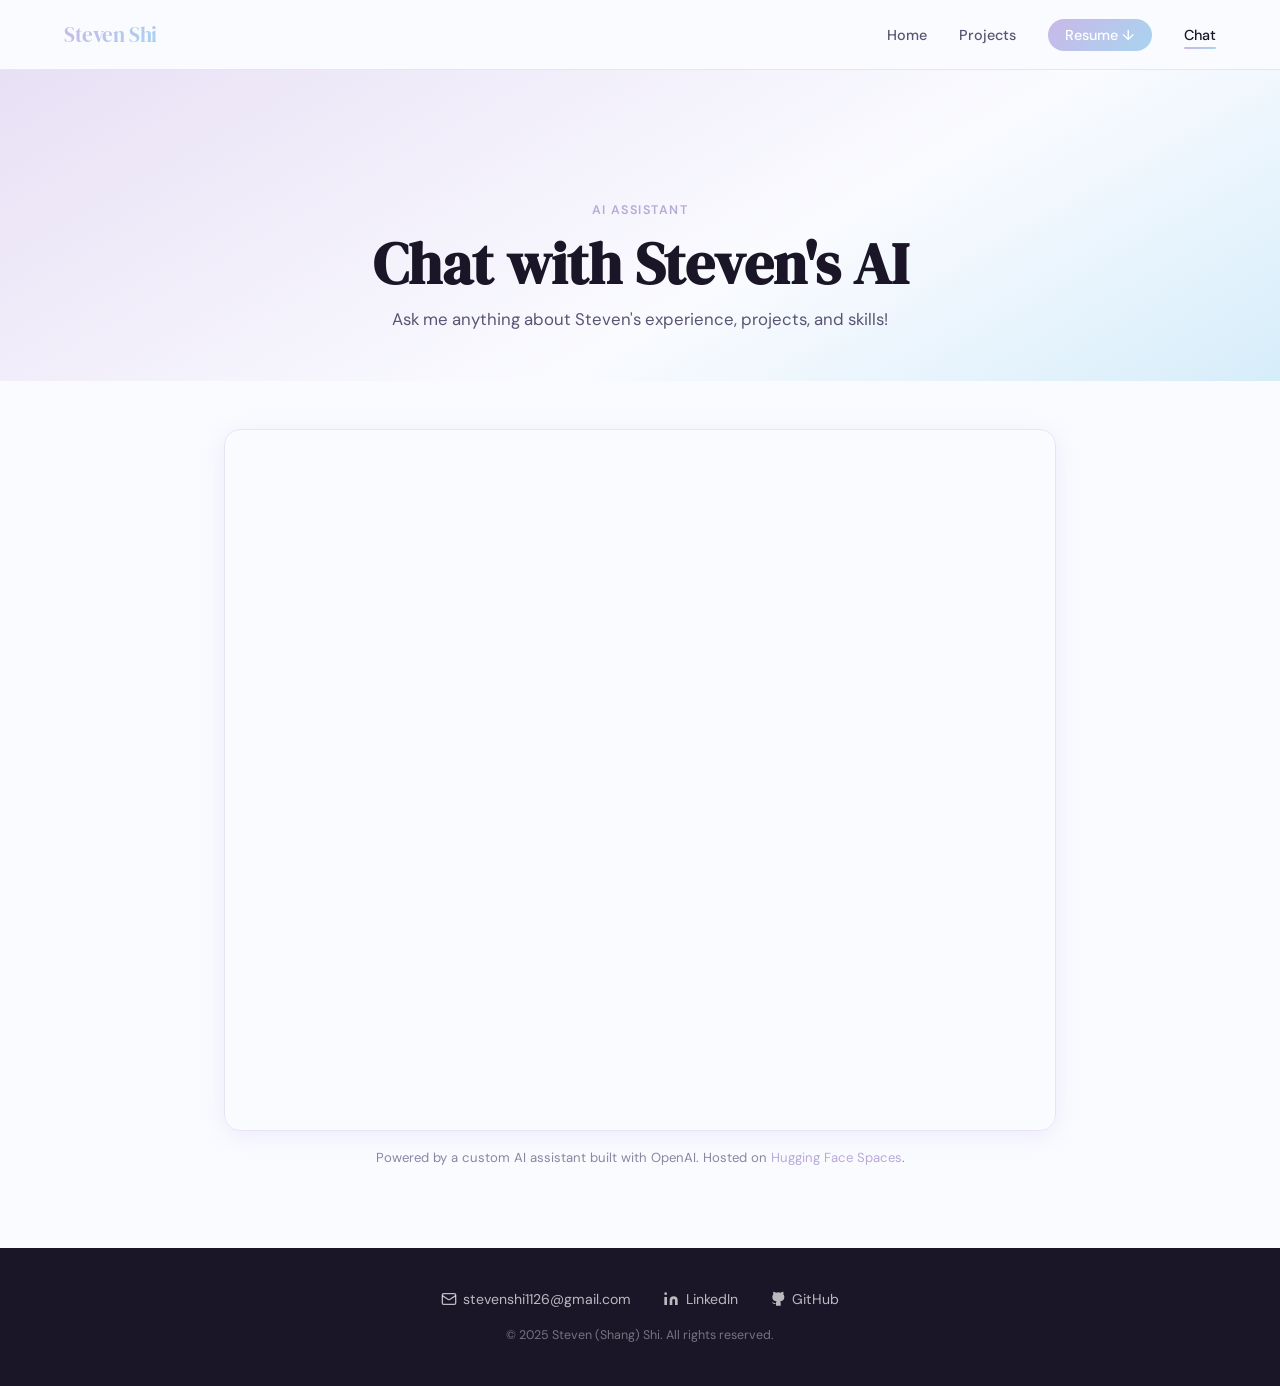
==== chat.html @ 804dc489 "First iteration of profile" ====
<!DOCTYPE html>
<html lang="en">
<head>
  <meta charset="UTF-8" />
  <meta name="viewport" content="width=device-width, initial-scale=1.0" />
  <title>AI Chat — Steven (Shang) Shi</title>
  <link rel="stylesheet" href="css/style.css" />
</head>
<body>

<!-- ── Navbar ── -->
<nav class="navbar">
  <a href="index.html" class="nav-logo">Steven Shi</a>
  <div class="hamburger" aria-label="Menu">
    <span></span><span></span><span></span>
  </div>
  <ul class="nav-links">
    <li><a href="index.html">Home</a></li>
    <li><a href="projects.html">Projects</a></li>
    <li><a href="Shang (Steven) Shi Resume 2025 - Technical.pdf" target="_blank" class="nav-resume-btn">Resume ↓</a></li>
    <li><a href="chat.html">Chat</a></li>
  </ul>
</nav>

<main>
  <div class="page-hero">
    <span class="section-label">AI Assistant</span>
    <h1>Chat with Steven's AI</h1>
    <p>Ask me anything about Steven's experience, projects, and skills!</p>
  </div>

  <div class="chat-container">
    <div class="gradio-wrap">
      <iframe
        src="https://PLACEHOLDER-huggingface-space.hf.space"
        title="Steven Shi AI Assistant"
        allow="microphone"
      ></iframe>
    </div>
    <p class="chat-note">
      Powered by a custom AI assistant built with OpenAI. Hosted on
      <a href="https://huggingface.co/spaces" target="_blank" style="color:var(--lavender-deep);">Hugging Face Spaces</a>.
    </p>
  </div>
</main>

<!-- ── Footer ── -->
<footer>
  <div class="footer-links">
    <a href="mailto:stevenshi1126@gmail.com">
      <svg width="16" height="16" viewBox="0 0 24 24" fill="none" stroke="currentColor" stroke-width="2"><rect x="2" y="4" width="20" height="16" rx="2"/><path d="m22 7-8.97 5.7a1.94 1.94 0 0 1-2.06 0L2 7"/></svg>
      stevenshi1126@gmail.com
    </a>
    <a href="https://www.linkedin.com/in/steven-shi-272b2b168/" target="_blank">
      <svg width="16" height="16" viewBox="0 0 24 24" fill="currentColor"><path d="M16 8a6 6 0 0 1 6 6v7h-4v-7a2 2 0 0 0-2-2 2 2 0 0 0-2 2v7h-4v-7a6 6 0 0 1 6-6z"/><rect x="2" y="9" width="4" height="12"/><circle cx="4" cy="4" r="2"/></svg>
      LinkedIn
    </a>
    <a href="https://github.com/ShiSteven99" target="_blank">
      <svg width="16" height="16" viewBox="0 0 24 24" fill="currentColor"><path d="M9 19c-5 1.5-5-2.5-7-3m14 6v-3.87a3.37 3.37 0 0 0-.94-2.61c3.14-.35 6.44-1.54 6.44-7A5.44 5.44 0 0 0 20 4.77 5.07 5.07 0 0 0 19.91 1S18.73.65 16 2.48a13.38 13.38 0 0 0-7 0C6.27.65 5.09 1 5.09 1A5.07 5.07 0 0 0 5 4.77a5.44 5.44 0 0 0-1.5 3.78c0 5.42 3.3 6.61 6.44 7A3.37 3.37 0 0 0 9 18.13V22"/></svg>
      GitHub
    </a>
  </div>
  <div class="footer-copy">&copy; 2025 Steven (Shang) Shi. All rights reserved.</div>
</footer>

<script src="js/main.js"></script>
</body>
</html>
---- css/style.css ----
/* ─── Design Tokens ─────────────────────────────────────────── */
@import url('https://fonts.googleapis.com/css2?family=DM+Serif+Display:ital@0;1&family=DM+Sans:wght@300;400;500;600&display=swap');

:root {
  --lavender:       #C9B8E8;
  --lavender-light: #E8E0F5;
  --lavender-deep:  #B8A9D9;
  --sky:            #A8D4F0;
  --sky-light:      #D6EDFA;
  --sky-deep:       #85C3E8;
  --white:          #FAFBFF;
  --surface:        #F4F2FB;
  --text-primary:   #1A1628;
  --text-secondary: #5A5473;
  --text-muted:     #8B84A3;
  --border:         rgba(180, 160, 220, 0.25);
  --shadow-soft:    0 4px 24px rgba(180, 160, 220, 0.18);
  --shadow-card:    0 2px 16px rgba(168, 212, 240, 0.15);
  --radius:         16px;
  --radius-sm:      10px;
  --radius-pill:    100px;
  --nav-height:     70px;
  --gradient:       linear-gradient(135deg, var(--lavender-light) 0%, var(--sky-light) 100%);
  --gradient-vivid: linear-gradient(135deg, var(--lavender) 0%, var(--sky) 100%);
}

/* ─── Reset ─────────────────────────────────────────────────── */
*, *::before, *::after { box-sizing: border-box; margin: 0; padding: 0; }
html { scroll-behavior: smooth; font-size: 16px; }
body {
  font-family: 'DM Sans', sans-serif;
  background: var(--white);
  color: var(--text-primary);
  line-height: 1.6;
  overflow-x: hidden;
}
img { max-width: 100%; height: auto; display: block; }
a { color: inherit; text-decoration: none; }
ul { list-style: none; }

/* ─── Typography ─────────────────────────────────────────────── */
h1, h2, h3, h4 { font-family: 'DM Serif Display', serif; line-height: 1.2; }
h1 { font-size: clamp(2.2rem, 5vw, 3.6rem); }
h2 { font-size: clamp(1.6rem, 3vw, 2.2rem); }
h3 { font-size: 1.2rem; }
p  { font-size: 1rem; color: var(--text-secondary); }

/* ─── Navbar ─────────────────────────────────────────────────── */
.navbar {
  position: fixed; top: 0; left: 0; right: 0; z-index: 100;
  height: var(--nav-height);
  display: flex; align-items: center; justify-content: space-between;
  padding: 0 5%;
  background: rgba(250, 251, 255, 0.85);
  backdrop-filter: blur(16px);
  border-bottom: 1px solid var(--border);
  transition: box-shadow 0.3s;
}
.navbar.scrolled { box-shadow: var(--shadow-soft); }
.nav-logo {
  font-family: 'DM Serif Display', serif;
  font-size: 1.3rem;
  background: var(--gradient-vivid);
  -webkit-background-clip: text;
  -webkit-text-fill-color: transparent;
  background-clip: text;
  letter-spacing: -0.02em;
}
.nav-links { display: flex; gap: 2rem; align-items: center; }
.nav-links a {
  font-size: 0.9rem; font-weight: 500; color: var(--text-secondary);
  padding: 0.35rem 0;
  position: relative;
  transition: color 0.2s;
}
.nav-links a::after {
  content: ''; position: absolute; bottom: 0; left: 0; right: 0;
  height: 2px; border-radius: 2px;
  background: var(--gradient-vivid);
  transform: scaleX(0); transform-origin: left;
  transition: transform 0.25s ease;
}
.nav-links a:hover, .nav-links a.active { color: var(--text-primary); }
.nav-links a:hover::after, .nav-links a.active::after { transform: scaleX(1); }
.nav-resume-btn {
  background: var(--gradient-vivid);
  color: white !important;
  padding: 0.45rem 1.1rem !important;
  border-radius: var(--radius-pill);
  font-weight: 500;
  transition: opacity 0.2s, transform 0.2s !important;
}
.nav-resume-btn::after { display: none !important; }
.nav-resume-btn:hover { opacity: 0.88; transform: translateY(-1px); }

/* hamburger */
.hamburger { display: none; flex-direction: column; gap: 5px; cursor: pointer; padding: 4px; }
.hamburger span { display: block; width: 24px; height: 2px; background: var(--text-primary); border-radius: 2px; transition: 0.3s; }

/* ─── Page Wrapper ───────────────────────────────────────────── */
main { padding-top: var(--nav-height); }

/* ─── Section Layout ─────────────────────────────────────────── */
.section {
  padding: 6rem 5%;
  max-width: 1100px;
  margin: 0 auto;
}
.section-header {
  text-align: center;
  margin-bottom: 3.5rem;
}
.section-header h2 { margin-bottom: 0.5rem; }
.section-label {
  display: inline-block;
  font-size: 0.78rem; font-weight: 600; letter-spacing: 0.12em;
  text-transform: uppercase;
  color: var(--lavender-deep);
  margin-bottom: 0.5rem;
}
.section-divider {
  width: 48px; height: 3px; border-radius: 3px;
  background: var(--gradient-vivid);
  margin: 1rem auto 0;
}

/* ─── Hero ───────────────────────────────────────────────────── */
.hero {
  min-height: 92vh;
  display: flex; align-items: center; justify-content: center;
  background: linear-gradient(150deg, var(--lavender-light) 0%, var(--white) 50%, var(--sky-light) 100%);
  position: relative; overflow: hidden;
  padding: calc(var(--nav-height) + 2rem) 5% 4rem;
  text-align: center;
}
.hero-bg-orb {
  position: absolute; border-radius: 50%;
  filter: blur(60px); opacity: 0.45; pointer-events: none;
}
.orb1 { width: 500px; height: 500px; background: var(--lavender); top: -120px; left: -100px; animation: drift 12s ease-in-out infinite; }
.orb2 { width: 400px; height: 400px; background: var(--sky); bottom: -100px; right: -80px; animation: drift 15s ease-in-out infinite reverse; }
.orb3 { width: 250px; height: 250px; background: var(--lavender-deep); top: 40%; left: 60%; animation: drift 9s ease-in-out infinite 2s; }

@keyframes drift {
  0%, 100% { transform: translate(0, 0); }
  33%       { transform: translate(30px, -20px); }
  66%       { transform: translate(-20px, 15px); }
}

.hero-content { position: relative; z-index: 1; max-width: 700px; }
.hero-photo-wrap {
  width: 160px; height: 160px;
  border-radius: 50%;
  margin: 0 auto 2rem;
  background: var(--gradient-vivid);
  padding: 3px;
}
.hero-photo-inner {
  width: 100%; height: 100%;
  border-radius: 50%;
  background: var(--surface);
  display: flex; flex-direction: column; align-items: center; justify-content: center;
  gap: 0.3rem;
}
.hero-photo-inner svg { width: 52px; height: 52px; opacity: 0.4; }
.hero-photo-inner span { font-size: 0.72rem; color: var(--text-muted); font-weight: 500; }
.hero h1 { margin-bottom: 0.75rem; color: var(--text-primary); }
.hero-title {
  font-size: 1.05rem; font-weight: 400; color: var(--text-secondary);
  margin-bottom: 2rem; letter-spacing: 0.01em;
}
.hero-cta-row { display: flex; gap: 1rem; justify-content: center; flex-wrap: wrap; }
.btn {
  display: inline-flex; align-items: center; gap: 0.5rem;
  padding: 0.75rem 1.75rem;
  border-radius: var(--radius-pill);
  font-family: 'DM Sans', sans-serif;
  font-size: 0.9rem; font-weight: 500;
  cursor: pointer; border: none;
  transition: transform 0.2s, opacity 0.2s, box-shadow 0.2s;
}
.btn:hover { transform: translateY(-2px); }
.btn-primary {
  background: var(--gradient-vivid); color: white;
  box-shadow: 0 4px 20px rgba(180, 160, 220, 0.4);
}
.btn-primary:hover { box-shadow: 0 6px 28px rgba(168, 212, 240, 0.5); }
.btn-ghost {
  background: transparent;
  border: 1.5px solid var(--border);
  color: var(--text-secondary);
}
.btn-ghost:hover { border-color: var(--lavender-deep); color: var(--text-primary); }

/* ─── About ──────────────────────────────────────────────────── */
.about-text {
  max-width: 720px; margin: 0 auto;
  font-size: 1.1rem; line-height: 1.85;
  color: var(--text-secondary);
  text-align: center;
}

/* ─── Education ──────────────────────────────────────────────── */
.edu-grid { display: grid; grid-template-columns: 1fr 1fr; gap: 1.5rem; }
.edu-card {
  background: var(--white);
  border: 1px solid var(--border);
  border-radius: var(--radius);
  padding: 2rem;
  position: relative; overflow: hidden;
  transition: box-shadow 0.25s, transform 0.25s;
}
.edu-card::before {
  content: ''; position: absolute; top: 0; left: 0; right: 0;
  height: 4px; background: var(--gradient-vivid);
}
.edu-card:hover { box-shadow: var(--shadow-soft); transform: translateY(-3px); }
.edu-school { font-family: 'DM Serif Display', serif; font-size: 1.25rem; margin-bottom: 0.3rem; }
.edu-degree { font-size: 0.92rem; color: var(--text-secondary); margin-bottom: 0.5rem; }
.edu-meta { display: flex; gap: 0.75rem; flex-wrap: wrap; margin-bottom: 1rem; }
.edu-tag {
  font-size: 0.75rem; font-weight: 600; padding: 0.25rem 0.7rem;
  border-radius: var(--radius-pill);
  background: var(--gradient);
  color: var(--text-primary);
}
.edu-details { font-size: 0.85rem; color: var(--text-muted); line-height: 1.7; }

/* ─── Experience ─────────────────────────────────────────────── */
.experience-list { display: flex; flex-direction: column; gap: 1.5rem; }
.exp-card {
  background: var(--white);
  border: 1px solid var(--border);
  border-radius: var(--radius);
  padding: 2rem 2rem 2rem 2.5rem;
  position: relative; overflow: hidden;
  transition: box-shadow 0.25s, transform 0.25s;
}
.exp-card::before {
  content: ''; position: absolute; top: 0; left: 0; bottom: 0;
  width: 4px; background: var(--gradient-vivid);
}
.exp-card:hover { box-shadow: var(--shadow-soft); transform: translateX(3px); }
.exp-header { display: flex; justify-content: space-between; align-items: flex-start; gap: 1rem; flex-wrap: wrap; margin-bottom: 1rem; }
.exp-role { font-family: 'DM Serif Display', serif; font-size: 1.2rem; }
.exp-company { font-size: 0.9rem; color: var(--lavender-deep); font-weight: 500; margin-top: 0.2rem; }
.exp-period {
  font-size: 0.8rem; font-weight: 600; color: var(--text-muted);
  background: var(--surface); padding: 0.3rem 0.8rem; border-radius: var(--radius-pill);
  white-space: nowrap;
}
.exp-bullets { display: flex; flex-direction: column; gap: 0.5rem; }
.exp-bullets li {
  font-size: 0.9rem; color: var(--text-secondary); padding-left: 1.2rem; position: relative;
}
.exp-bullets li::before {
  content: ''; position: absolute; left: 0; top: 0.55em;
  width: 6px; height: 6px; border-radius: 50%;
  background: var(--gradient-vivid);
}

/* ─── Skills ─────────────────────────────────────────────────── */
.skills-group { margin-bottom: 1.75rem; }
.skills-group:last-child { margin-bottom: 0; }
.skills-cat {
  font-size: 0.78rem; font-weight: 600; letter-spacing: 0.1em;
  text-transform: uppercase; color: var(--lavender-deep);
  margin-bottom: 0.75rem;
}
.skills-tags { display: flex; flex-wrap: wrap; gap: 0.5rem; }
.skill-tag {
  font-size: 0.85rem; padding: 0.35rem 0.95rem;
  border-radius: var(--radius-pill);
  background: var(--surface); border: 1px solid var(--border);
  color: var(--text-secondary);
  transition: background 0.2s, color 0.2s, border-color 0.2s, transform 0.15s;
}
.skill-tag:hover {
  background: var(--gradient-vivid); color: white; border-color: transparent;
  transform: translateY(-2px);
}

/* ─── Interests ──────────────────────────────────────────────── */
.interests-bg {
  background: var(--gradient);
  border-radius: var(--radius);
  padding: 3rem;
  text-align: center;
}
.interests-grid { display: flex; justify-content: center; flex-wrap: wrap; gap: 2rem; margin-top: 0; }
.interest-item {
  display: flex; flex-direction: column; align-items: center; gap: 0.5rem;
  padding: 1.25rem 1.5rem;
  background: rgba(255,255,255,0.7);
  border-radius: var(--radius);
  border: 1px solid rgba(255,255,255,0.9);
  backdrop-filter: blur(8px);
  min-width: 120px;
  transition: transform 0.2s, box-shadow 0.2s;
}
.interest-item:hover { transform: translateY(-4px); box-shadow: var(--shadow-card); }
.interest-icon { font-size: 2rem; }
.interest-name { font-size: 0.85rem; font-weight: 600; color: var(--text-primary); }
.interest-sub { font-size: 0.72rem; color: var(--text-secondary); }

/* ─── Footer ─────────────────────────────────────────────────── */
footer {
  background: var(--text-primary);
  color: rgba(255,255,255,0.7);
  text-align: center;
  padding: 2.5rem 5%;
}
.footer-links { display: flex; justify-content: center; gap: 2rem; margin-bottom: 1rem; flex-wrap: wrap; }
.footer-links a {
  font-size: 0.88rem; color: rgba(255,255,255,0.7);
  display: flex; align-items: center; gap: 0.4rem;
  transition: color 0.2s;
}
.footer-links a:hover { color: white; }
.footer-copy { font-size: 0.78rem; color: rgba(255,255,255,0.4); }

/* ─── Page Hero (inner pages) ────────────────────────────────── */
.page-hero {
  padding: calc(var(--nav-height) + 3.5rem) 5% 3rem;
  background: linear-gradient(150deg, var(--lavender-light) 0%, var(--white) 60%, var(--sky-light) 100%);
  text-align: center;
}
.page-hero h1 { margin-bottom: 0.5rem; }
.page-hero p { font-size: 1.05rem; color: var(--text-secondary); }

/* ─── Projects ───────────────────────────────────────────────── */
.projects-grid {
  display: grid;
  grid-template-columns: 1fr 1fr;
  gap: 1.5rem;
  max-width: 1100px;
  margin: 0 auto;
  padding: 0 5% 5rem;
}
.project-card {
  border: 1px solid var(--border);
  border-radius: var(--radius);
  background: var(--white);
  overflow: hidden;
  transition: box-shadow 0.25s;
}
.project-card:hover { box-shadow: var(--shadow-soft); }
.project-card-header {
  padding: 1.75rem;
  cursor: pointer;
  display: flex; align-items: flex-start; justify-content: space-between; gap: 1rem;
  user-select: none;
}
.project-card-header:hover { background: var(--surface); }
.project-card-left { flex: 1; }
.project-card-title { font-family: 'DM Serif Display', serif; font-size: 1.15rem; margin-bottom: 0.4rem; }
.project-card-summary { font-size: 0.88rem; color: var(--text-secondary); margin-bottom: 0.75rem; }
.project-tags { display: flex; flex-wrap: wrap; gap: 0.4rem; }
.project-tag {
  font-size: 0.72rem; font-weight: 600; padding: 0.2rem 0.65rem;
  border-radius: var(--radius-pill);
  background: var(--gradient); color: var(--text-primary);
  border: 1px solid var(--border);
}
.project-toggle {
  width: 32px; height: 32px; flex-shrink: 0;
  border-radius: 50%; background: var(--surface);
  border: 1px solid var(--border);
  display: flex; align-items: center; justify-content: center;
  transition: background 0.2s, transform 0.3s;
}
.project-card.open .project-toggle { background: var(--gradient-vivid); transform: rotate(45deg); }
.project-toggle svg { width: 14px; height: 14px; stroke: var(--text-secondary); }
.project-card.open .project-toggle svg { stroke: white; }

.project-body {
  max-height: 0; overflow: hidden;
  transition: max-height 0.5s cubic-bezier(0.4, 0, 0.2, 1);
}
.project-card.open .project-body { max-height: 6000px; }
.project-body-inner { padding: 0 1.75rem 1.75rem; border-top: 1px solid var(--border); padding-top: 1.5rem; }

.project-section { margin-bottom: 1.75rem; }
.project-section:last-child { margin-bottom: 0; }
.project-section-title {
  font-size: 0.78rem; font-weight: 600; letter-spacing: 0.1em;
  text-transform: uppercase; color: var(--lavender-deep); margin-bottom: 0.75rem;
}
.project-section p { font-size: 0.9rem; color: var(--text-secondary); line-height: 1.75; }
.project-section ul { display: flex; flex-direction: column; gap: 0.4rem; }
.project-section ul li {
  font-size: 0.9rem; color: var(--text-secondary);
  padding-left: 1.1rem; position: relative;
}
.project-section ul li::before {
  content: ''; position: absolute; left: 0; top: 0.6em;
  width: 5px; height: 5px; border-radius: 50%;
  background: var(--lavender-deep);
}
.project-img {
  width: 100%; border-radius: var(--radius-sm);
  margin: 1rem 0; object-fit: cover;
  border: 1px solid var(--border);
}
.project-img-caption { font-size: 0.78rem; color: var(--text-muted); text-align: center; margin-top: -0.5rem; margin-bottom: 1rem; }
.video-grid { display: grid; grid-template-columns: 1fr 1fr; gap: 1rem; margin-top: 0.75rem; }
.video-wrap { border-radius: var(--radius-sm); overflow: hidden; aspect-ratio: 16/9; }
.video-wrap iframe { width: 100%; height: 100%; border: none; }
.video-wrap-full { border-radius: var(--radius-sm); overflow: hidden; aspect-ratio: 16/9; margin-top: 0.75rem; }
.video-wrap-full iframe { width: 100%; height: 100%; border: none; }
.project-github-link {
  display: inline-flex; align-items: center; gap: 0.5rem;
  font-size: 0.85rem; font-weight: 500; color: var(--lavender-deep);
  border: 1.5px solid var(--border); border-radius: var(--radius-pill);
  padding: 0.4rem 1rem; margin-top: 0.5rem;
  transition: background 0.2s, color 0.2s, border-color 0.2s;
}
.project-github-link:hover { background: var(--text-primary); color: white; border-color: var(--text-primary); }

/* ─── Chat Page ──────────────────────────────────────────────── */
.chat-container {
  max-width: 960px; margin: 0 auto;
  padding: 3rem 5% 5rem;
}
.gradio-wrap {
  border-radius: var(--radius);
  overflow: hidden;
  box-shadow: var(--shadow-soft);
  border: 1px solid var(--border);
}
.gradio-wrap iframe { display: block; width: 100%; height: 700px; border: none; }
.chat-note {
  text-align: center; margin-top: 1rem;
  font-size: 0.82rem; color: var(--text-muted);
}

/* ─── Utilities ──────────────────────────────────────────────── */
.alt-bg { background: var(--surface); }
.fade-in { opacity: 0; transform: translateY(20px); transition: opacity 0.55s ease, transform 0.55s ease; }
.fade-in.visible { opacity: 1; transform: translateY(0); }

/* ─── Responsive ─────────────────────────────────────────────── */
@media (max-width: 768px) {
  .nav-links { display: none; flex-direction: column; gap: 0; position: absolute; top: var(--nav-height); left: 0; right: 0; background: rgba(250,251,255,0.98); border-bottom: 1px solid var(--border); padding: 1rem 5%; }
  .nav-links.open { display: flex; }
  .nav-links a { padding: 0.75rem 0; border-bottom: 1px solid var(--border); }
  .nav-links a:last-child { border-bottom: none; }
  .hamburger { display: flex; }
  .edu-grid { grid-template-columns: 1fr; }
  .projects-grid { grid-template-columns: 1fr; }
  .video-grid { grid-template-columns: 1fr; }
  .hero { min-height: 80vh; }
  .section { padding: 4rem 5%; }
  .interests-bg { padding: 2rem 1.5rem; }
}
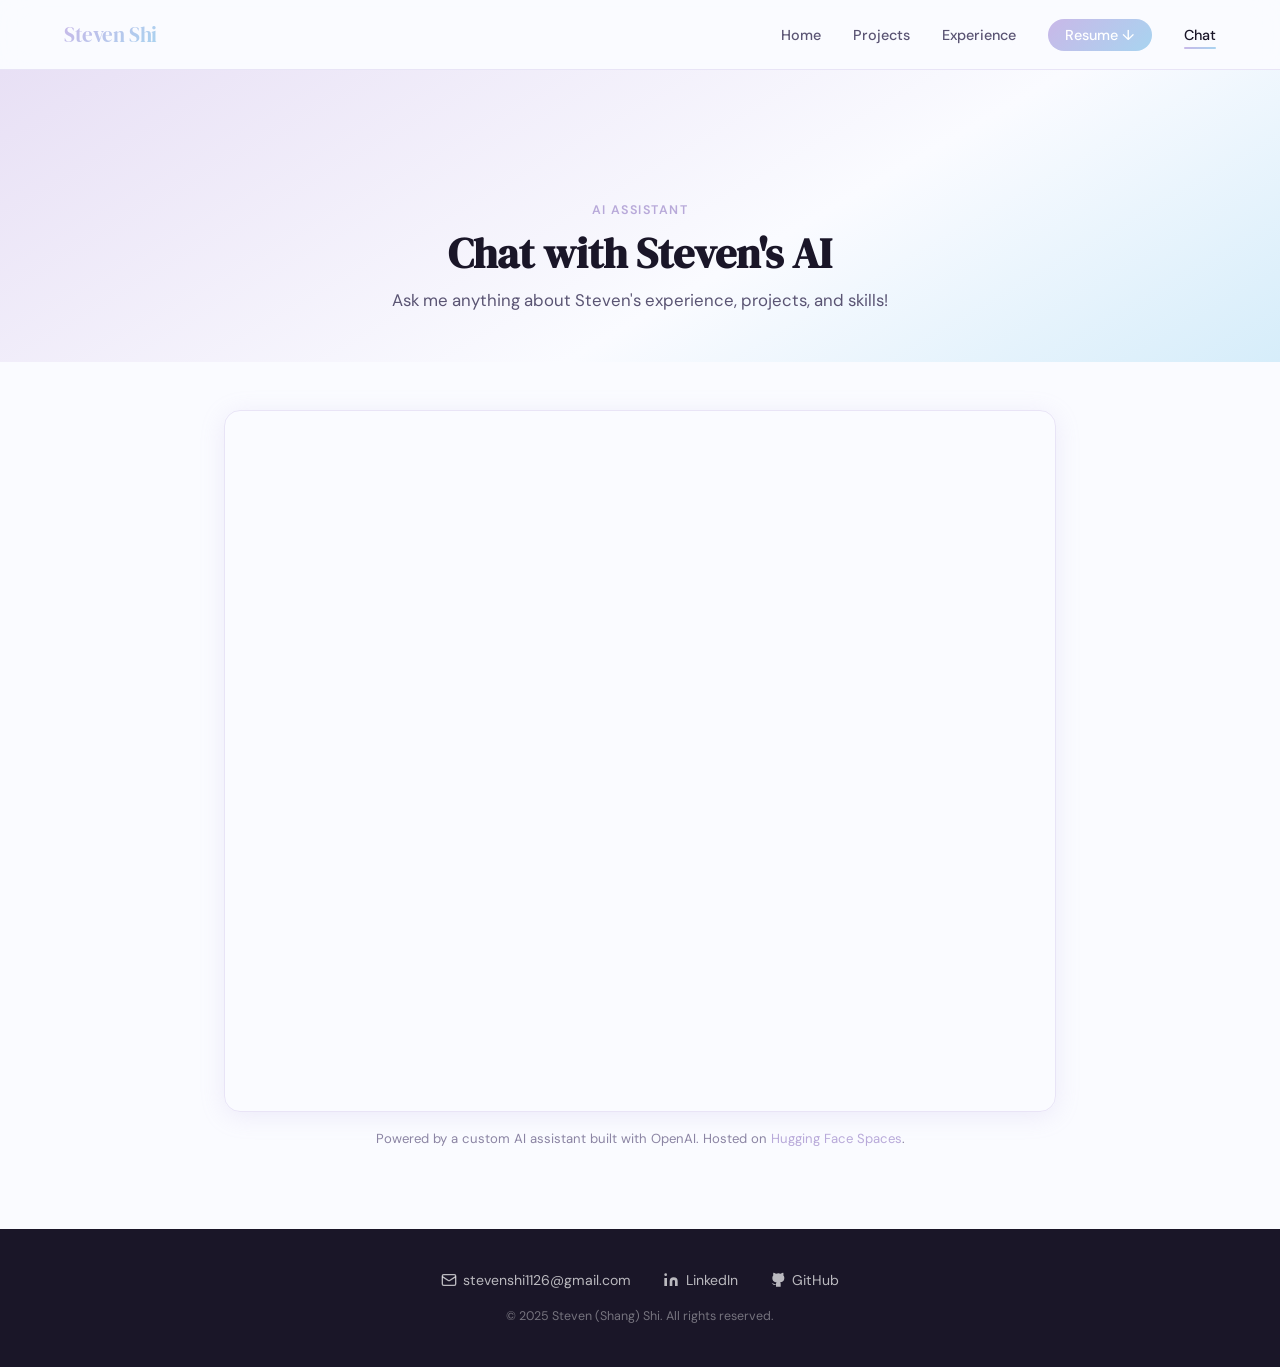
==== commit b4c8a253: "added aubo work page" ====
--- a/chat.html
+++ b/chat.html
@@ -17,6 +17,7 @@
   <ul class="nav-links">
     <li><a href="index.html">Home</a></li>
     <li><a href="projects.html">Projects</a></li>
+    <li><a href="experience.html">Experience</a></li>
     <li><a href="Shang (Steven) Shi Resume 2025 - Technical.pdf" target="_blank" class="nav-resume-btn">Resume ↓</a></li>
     <li><a href="chat.html">Chat</a></li>
   </ul>
--- a/css/style.css
+++ b/css/style.css
@@ -40,7 +40,7 @@
 
 /* ─── Typography ─────────────────────────────────────────────── */
 h1, h2, h3, h4 { font-family: 'DM Serif Display', serif; line-height: 1.2; }
-h1 { font-size: clamp(2.2rem, 5vw, 3.6rem); }
+h1 { font-size: clamp(1.8rem, 3.5vw, 2.6rem); }
 h2 { font-size: clamp(1.6rem, 3vw, 2.2rem); }
 h3 { font-size: 1.2rem; }
 p  { font-size: 1rem; color: var(--text-secondary); }
@@ -126,12 +126,37 @@
 
 /* ─── Hero ───────────────────────────────────────────────────── */
 .hero {
-  min-height: 92vh;
+  height: 85vh;
+  min-height: 560px;
+  display: flex; align-items: stretch;
+  position: relative; overflow: hidden;
+}
+.hero-split {
+  padding: 0;
+}
+.hero-split-photo {
+  flex: 0 0 42%;
+  min-height: 100%;
+  overflow: hidden;
+  background: linear-gradient(160deg, var(--lavender-light) 0%, var(--sky-light) 100%);
   display: flex; align-items: center; justify-content: center;
-  background: linear-gradient(150deg, var(--lavender-light) 0%, var(--white) 50%, var(--sky-light) 100%);
-  position: relative; overflow: hidden;
-  padding: calc(var(--nav-height) + 2rem) 5% 4rem;
-  text-align: center;
+  padding: 1.25rem;
+}
+.hero-split-photo img {
+  height: 96%;
+  width: auto;
+  max-width: 100%;
+  object-fit: contain;
+  border-radius: var(--radius);
+  box-shadow: var(--shadow-soft);
+  image-rendering: -webkit-optimize-contrast;
+}
+.hero-split-content {
+  flex: 1;
+  display: flex; flex-direction: column; align-items: flex-start; justify-content: center;
+  padding: calc(var(--nav-height) + 3rem) 6% 4rem;
+  background: linear-gradient(160deg, var(--lavender-light) 0%, var(--white) 60%, var(--sky-light) 100%);
+  text-align: left;
 }
 .hero-bg-orb {
   position: absolute; border-radius: 50%;
@@ -148,10 +173,16 @@
 }
 
 .hero-content { position: relative; z-index: 1; max-width: 700px; }
+.hero-bio {
+  font-size: 0.95rem; color: var(--text-muted);
+  font-style: italic; margin-bottom: 2rem;
+  border-left: 3px solid var(--lavender-deep);
+  padding-left: 0.75rem;
+}
 .hero-photo-wrap {
-  width: 160px; height: 160px;
+  width: 130px; height: 130px;
   border-radius: 50%;
-  margin: 0 auto 2rem;
+  margin: 0 0 1.5rem;
   background: var(--gradient-vivid);
   padding: 3px;
 }
@@ -159,17 +190,18 @@
   width: 100%; height: 100%;
   border-radius: 50%;
   background: var(--surface);
-  display: flex; flex-direction: column; align-items: center; justify-content: center;
-  gap: 0.3rem;
-}
+  overflow: hidden;
+  display: flex; align-items: center; justify-content: center;
+}
+.hero-photo-inner img { width: 100%; height: 100%; object-fit: cover; object-position: center top; }
 .hero-photo-inner svg { width: 52px; height: 52px; opacity: 0.4; }
 .hero-photo-inner span { font-size: 0.72rem; color: var(--text-muted); font-weight: 500; }
-.hero h1 { margin-bottom: 0.75rem; color: var(--text-primary); }
+.hero h1 { margin-bottom: 0.5rem; color: var(--text-primary); }
 .hero-title {
-  font-size: 1.05rem; font-weight: 400; color: var(--text-secondary);
-  margin-bottom: 2rem; letter-spacing: 0.01em;
-}
-.hero-cta-row { display: flex; gap: 1rem; justify-content: center; flex-wrap: wrap; }
+  font-size: 1rem; font-weight: 400; color: var(--text-secondary);
+  margin-bottom: 1.25rem; letter-spacing: 0.01em;
+}
+.hero-cta-row { display: flex; gap: 1rem; justify-content: flex-start; flex-wrap: wrap; }
 .btn {
   display: inline-flex; align-items: center; gap: 0.5rem;
   padding: 0.75rem 1.75rem;
@@ -331,11 +363,11 @@
 /* ─── Projects ───────────────────────────────────────────────── */
 .projects-grid {
   display: grid;
-  grid-template-columns: 1fr 1fr;
+  grid-template-columns: 1fr;
   gap: 1.5rem;
-  max-width: 1100px;
+  max-width: 1200px;
   margin: 0 auto;
-  padding: 0 5% 5rem;
+  padding: 3rem 5% 5rem;
 }
 .project-card {
   border: 1px solid var(--border);
@@ -439,6 +471,151 @@
 .fade-in { opacity: 0; transform: translateY(20px); transition: opacity 0.55s ease, transform 0.55s ease; }
 .fade-in.visible { opacity: 1; transform: translateY(0); }
 
+/* ─── Education Photos ───────────────────────────────────────── */
+.edu-photos {
+  display: flex;
+  gap: 1rem;
+  margin-top: 1.5rem;
+}
+.edu-photo-wrap {
+  flex: 1;
+  height: 360px;
+  border-radius: var(--radius);
+  overflow: hidden;
+  border: 1px solid var(--border);
+  box-shadow: var(--shadow-card);
+}
+.edu-photo-wrap img {
+  width: 100%; height: 100%;
+  object-fit: cover;
+  transition: transform 0.4s ease;
+}
+.edu-photo-wrap:hover img { transform: scale(1.04); }
+
+/* ─── Interests Photo Grid ───────────────────────────────────── */
+.interests-photo-grid {
+  display: grid;
+  grid-template-columns: repeat(5, 1fr);
+  gap: 1rem;
+}
+.interest-photo-card {
+  height: 220px;
+  position: relative;
+  border-radius: var(--radius);
+  overflow: hidden;
+  background-size: cover;
+  background-position: center;
+  cursor: default;
+  transition: transform 0.3s ease, box-shadow 0.3s ease;
+}
+.interest-photo-card:hover { transform: translateY(-4px); box-shadow: var(--shadow-soft); }
+.interest-photo-overlay {
+  position: absolute; inset: 0;
+  background: linear-gradient(to top, rgba(26,22,40,0.75) 0%, transparent 55%);
+}
+.interest-photo-label {
+  position: absolute; bottom: 0; left: 0; right: 0;
+  padding: 0.85rem;
+}
+.interest-photo-label .interest-name {
+  font-size: 0.9rem; font-weight: 600; color: white;
+}
+.interest-photo-label .interest-sub {
+  font-size: 0.72rem; color: rgba(255,255,255,0.75); margin-top: 0.15rem;
+}
+.interest-item-emoji {
+  height: 220px;
+  background: var(--surface);
+  border: 1px solid var(--border);
+  border-radius: var(--radius);
+  display: flex; flex-direction: column; align-items: center; justify-content: center;
+  gap: 0.6rem;
+  transition: transform 0.2s, box-shadow 0.2s;
+}
+.interest-item-emoji:hover { transform: translateY(-4px); box-shadow: var(--shadow-card); }
+.interest-item-emoji .interest-icon { font-size: 2.2rem; }
+.interest-item-emoji .interest-name { font-size: 0.88rem; font-weight: 600; color: var(--text-primary); }
+
+/* ─── Experience Phase Cards ─────────────────────────────────── */
+.exp-phase-grid {
+  display: grid;
+  grid-template-columns: repeat(3, 1fr);
+  gap: 1.5rem;
+}
+.exp-phase-card {
+  background: var(--white);
+  border: 1px solid var(--border);
+  border-radius: var(--radius);
+  padding: 2rem;
+  position: relative; overflow: hidden;
+  transition: box-shadow 0.25s, transform 0.25s;
+}
+.exp-phase-card::before {
+  content: ''; position: absolute; top: 0; left: 0; right: 0;
+  height: 4px; background: var(--gradient-vivid);
+}
+.exp-phase-card:hover { box-shadow: var(--shadow-soft); transform: translateY(-3px); }
+.exp-phase-num {
+  font-family: 'DM Serif Display', serif;
+  font-size: 2.8rem; line-height: 1;
+  background: var(--gradient-vivid);
+  -webkit-background-clip: text; -webkit-text-fill-color: transparent; background-clip: text;
+  margin-bottom: 0.75rem; opacity: 0.45;
+}
+.exp-phase-title {
+  font-family: 'DM Serif Display', serif;
+  font-size: 1.15rem; margin-bottom: 0.25rem;
+}
+.exp-phase-subtitle {
+  font-size: 0.75rem; font-weight: 600; letter-spacing: 0.1em;
+  text-transform: uppercase; color: var(--lavender-deep); margin-bottom: 1rem;
+}
+.exp-phase-body { font-size: 0.88rem; color: var(--text-secondary); line-height: 1.75; }
+
+/* ─── AUBO Photo Gallery ─────────────────────────────────────── */
+.aubo-gallery {
+  display: grid;
+  grid-template-columns: repeat(3, 1fr);
+  gap: 1rem;
+}
+.aubo-gallery-item {
+  height: 260px;
+  position: relative; border-radius: var(--radius); overflow: hidden;
+  background-size: cover; background-position: center;
+  cursor: default;
+  transition: transform 0.3s ease, box-shadow 0.3s ease;
+}
+.aubo-gallery-item:hover { transform: translateY(-4px); box-shadow: var(--shadow-soft); }
+.aubo-gallery-overlay {
+  position: absolute; inset: 0;
+  background: linear-gradient(to top, rgba(26,22,40,0.72) 0%, transparent 55%);
+}
+.aubo-gallery-label {
+  position: absolute; bottom: 0; left: 0; right: 0;
+  padding: 1rem; font-size: 0.88rem; font-weight: 600; color: white;
+}
+
+/* ─── Event Chips ────────────────────────────────────────────── */
+.event-chips {
+  display: flex; flex-wrap: wrap; gap: 0.75rem; justify-content: center;
+}
+.event-chip {
+  display: flex; align-items: center; gap: 0.5rem;
+  padding: 0.6rem 1.2rem; border-radius: var(--radius-pill);
+  background: var(--white); border: 1px solid var(--border);
+  font-size: 0.88rem; font-weight: 500; color: var(--text-secondary);
+  transition: background 0.2s, color 0.2s, border-color 0.2s, transform 0.15s;
+}
+.event-chip:hover {
+  background: var(--gradient-vivid); color: white; border-color: transparent;
+  transform: translateY(-2px);
+}
+.event-chip-dot {
+  width: 6px; height: 6px; border-radius: 50%;
+  background: var(--lavender-deep); flex-shrink: 0; transition: background 0.2s;
+}
+.event-chip:hover .event-chip-dot { background: rgba(255,255,255,0.8); }
+
 /* ─── Responsive ─────────────────────────────────────────────── */
 @media (max-width: 768px) {
   .nav-links { display: none; flex-direction: column; gap: 0; position: absolute; top: var(--nav-height); left: 0; right: 0; background: rgba(250,251,255,0.98); border-bottom: 1px solid var(--border); padding: 1rem 5%; }
@@ -447,9 +624,16 @@
   .nav-links a:last-child { border-bottom: none; }
   .hamburger { display: flex; }
   .edu-grid { grid-template-columns: 1fr; }
-  .projects-grid { grid-template-columns: 1fr; }
+  .edu-photos { grid-template-columns: 1fr 1fr; }
+
   .video-grid { grid-template-columns: 1fr; }
-  .hero { min-height: 80vh; }
+  .hero-split { flex-direction: column; }
+  .hero-split-photo { flex: 0 0 280px; width: 100%; }
+  .hero-split-content { padding: 2.5rem 5%; text-align: center; align-items: center; }
   .section { padding: 4rem 5%; }
-  .interests-bg { padding: 2rem 1.5rem; }
-}
+  .interests-photo-grid { grid-template-columns: repeat(3, 1fr); }
+  .interest-photo-card, .interest-item-emoji { height: 160px; }
+  .exp-phase-grid { grid-template-columns: 1fr; }
+  .aubo-gallery { grid-template-columns: repeat(2, 1fr); }
+  .aubo-gallery-item { height: 180px; }
+}
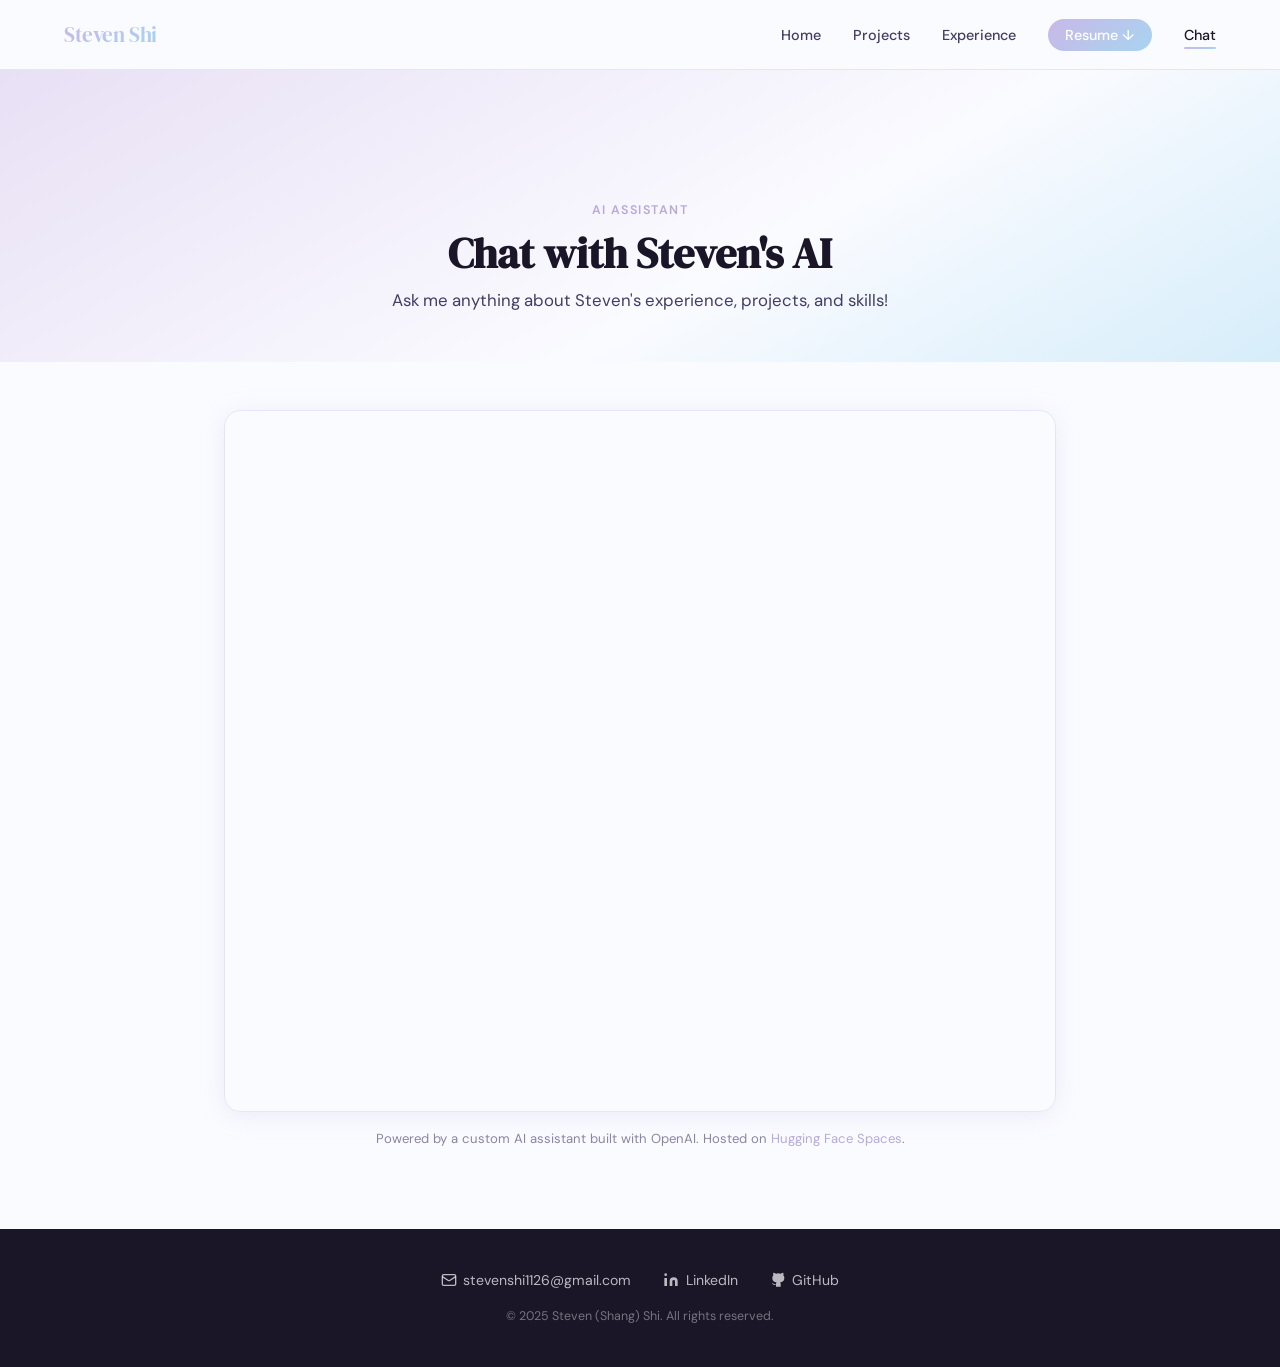
==== commit 864231fc: "update chat page" ====
--- a/chat.html
+++ b/chat.html
@@ -18,7 +18,7 @@
     <li><a href="index.html">Home</a></li>
     <li><a href="projects.html">Projects</a></li>
     <li><a href="experience.html">Experience</a></li>
-    <li><a href="Shang (Steven) Shi Resume 2025 - Technical.pdf" target="_blank" class="nav-resume-btn">Resume ↓</a></li>
+    <li><a href="Shang (Steven) Shi Resume 2026.pdf" target="_blank" class="nav-resume-btn">Resume ↓</a></li>
     <li><a href="chat.html">Chat</a></li>
   </ul>
 </nav>
@@ -33,7 +33,7 @@
   <div class="chat-container">
     <div class="gradio-wrap">
       <iframe
-        src="https://PLACEHOLDER-huggingface-space.hf.space"
+        src="https://huggingface.co/spaces/Skulebeast/career_conversation"
         title="Steven Shi AI Assistant"
         allow="microphone"
       ></iframe>
--- a/css/style.css
+++ b/css/style.css
@@ -11,7 +11,7 @@
   --white:          #FAFBFF;
   --surface:        #F4F2FB;
   --text-primary:   #1A1628;
-  --text-secondary: #5A5473;
+  --text-secondary: #443C61;
   --text-muted:     #8B84A3;
   --border:         rgba(180, 160, 220, 0.25);
   --shadow-soft:    0 4px 24px rgba(180, 160, 220, 0.18);
@@ -102,8 +102,8 @@
 
 /* ─── Section Layout ─────────────────────────────────────────── */
 .section {
-  padding: 6rem 5%;
-  max-width: 1100px;
+  padding: 6rem 4%;
+  max-width: 1360px;
   margin: 0 auto;
 }
 .section-header {
@@ -143,7 +143,7 @@
   padding: 1.25rem;
 }
 .hero-split-photo img {
-  height: 96%;
+  height: 77%;
   width: auto;
   max-width: 100%;
   object-fit: contain;
@@ -365,9 +365,9 @@
   display: grid;
   grid-template-columns: 1fr;
   gap: 1.5rem;
-  max-width: 1200px;
+  max-width: 1360px;
   margin: 0 auto;
-  padding: 3rem 5% 5rem;
+  padding: 3rem 4% 5rem;
 }
 .project-card {
   border: 1px solid var(--border);
@@ -572,6 +572,62 @@
 }
 .exp-phase-body { font-size: 0.88rem; color: var(--text-secondary); line-height: 1.75; }
 
+/* ─── Feature Rows (text + photo side-by-side) ───────────────── */
+.exp-feature-row {
+  display: grid;
+  grid-template-columns: 1fr 1fr;
+  gap: 3rem;
+  align-items: center;
+}
+.exp-feature-photo {
+  border-radius: var(--radius);
+  overflow: hidden;
+  height: 340px;
+  box-shadow: var(--shadow-soft);
+  border: 1px solid var(--border);
+}
+.exp-feature-photo img {
+  width: 100%; height: 100%;
+  object-fit: cover; display: block;
+  transition: transform 0.4s ease;
+}
+.exp-feature-photo:hover img { transform: scale(1.04); }
+.exp-feature-label {
+  font-size: 0.75rem; font-weight: 600; letter-spacing: 0.1em;
+  text-transform: uppercase; color: var(--lavender-deep); margin-bottom: 0.5rem;
+}
+.exp-feature-heading {
+  font-family: 'DM Serif Display', serif;
+  font-size: 1.3rem; margin-bottom: 0.9rem;
+}
+.exp-feature-body { font-size: 0.92rem; color: var(--text-secondary); line-height: 1.85; }
+
+/* ─── Events Layout ──────────────────────────────────────────── */
+.events-layout {
+  display: grid;
+  grid-template-columns: 1fr 1fr;
+  gap: 3rem;
+  align-items: start;
+}
+.events-photo-stack {
+  display: grid;
+  grid-template-columns: 1fr 1fr;
+  gap: 0.75rem;
+}
+.events-photo-item {
+  border-radius: var(--radius-sm);
+  overflow: hidden;
+  border: 1px solid var(--border);
+}
+.events-photo-item img {
+  width: 100%; height: 160px;
+  object-fit: cover; display: block;
+  transition: transform 0.35s ease;
+}
+.events-photo-item:hover img { transform: scale(1.04); }
+.events-photo-item.span-full { grid-column: 1 / -1; }
+.events-photo-item.span-full img { height: 210px; }
+
 /* ─── AUBO Photo Gallery ─────────────────────────────────────── */
 .aubo-gallery {
   display: grid;
@@ -593,6 +649,32 @@
 .aubo-gallery-label {
   position: absolute; bottom: 0; left: 0; right: 0;
   padding: 1rem; font-size: 0.88rem; font-weight: 600; color: white;
+}
+
+/* ─── Application Photo Grid (natural aspect ratio, no crop) ─── */
+.exp-app-photo-grid {
+  display: grid;
+  grid-template-columns: repeat(3, 1fr);
+  gap: 1rem;
+  margin-top: 2rem;
+}
+.exp-app-photo-item {
+  border-radius: var(--radius-sm);
+  overflow: hidden;
+  border: 1px solid var(--border);
+  transition: transform 0.3s ease, box-shadow 0.3s ease;
+}
+.exp-app-photo-item:hover { transform: translateY(-3px); box-shadow: var(--shadow-soft); }
+.exp-app-photo-item img {
+  width: 100%; height: auto; display: block;
+  transition: transform 0.35s ease;
+}
+.exp-app-photo-item:hover img { transform: scale(1.03); }
+.exp-app-photo-caption {
+  padding: 0.45rem 0.75rem;
+  font-size: 0.72rem; font-weight: 600; letter-spacing: 0.07em;
+  text-transform: uppercase; color: var(--text-muted);
+  background: var(--surface); border-top: 1px solid var(--border);
 }
 
 /* ─── Event Chips ────────────────────────────────────────────── */
@@ -636,4 +718,8 @@
   .exp-phase-grid { grid-template-columns: 1fr; }
   .aubo-gallery { grid-template-columns: repeat(2, 1fr); }
   .aubo-gallery-item { height: 180px; }
-}
+  .exp-feature-row { grid-template-columns: 1fr; gap: 1.5rem; }
+  .exp-feature-photo { height: 240px; }
+  .events-layout { grid-template-columns: 1fr; gap: 2rem; }
+  .exp-app-photo-grid { grid-template-columns: 1fr; }
+}
